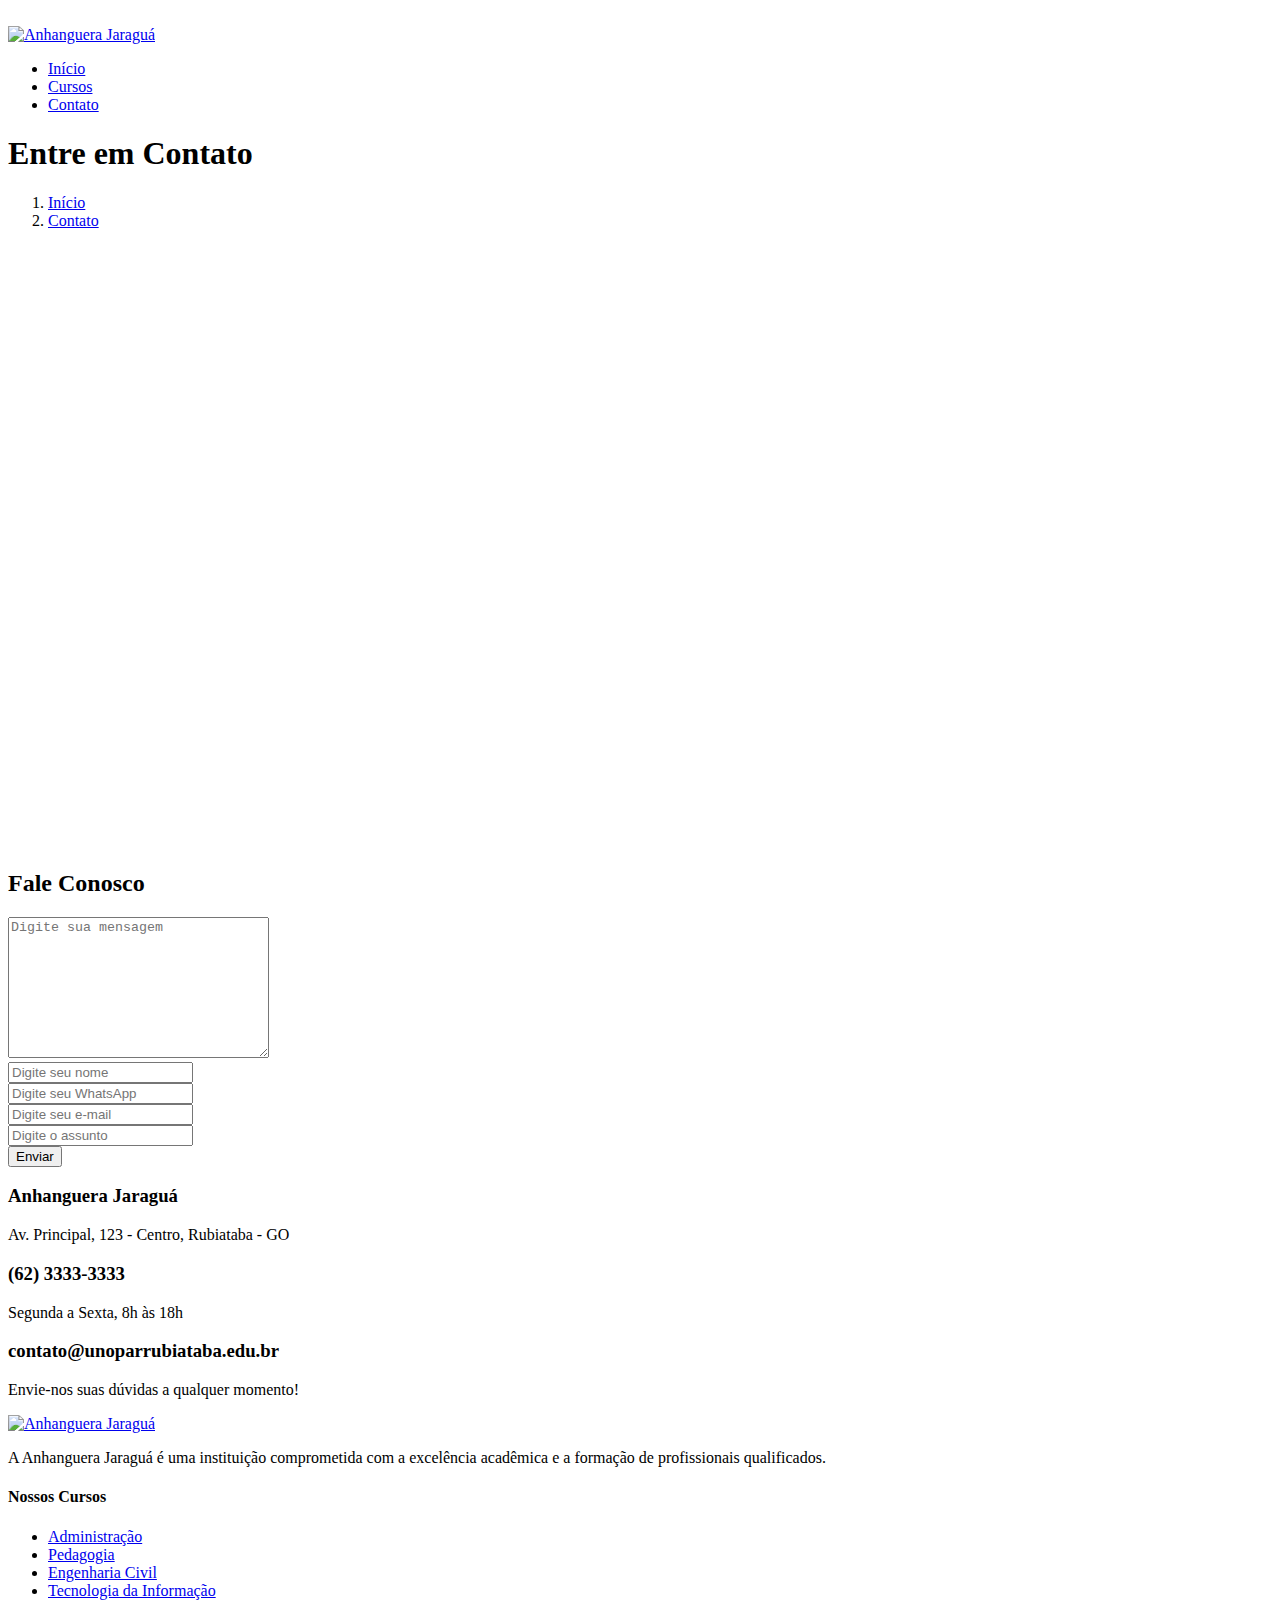
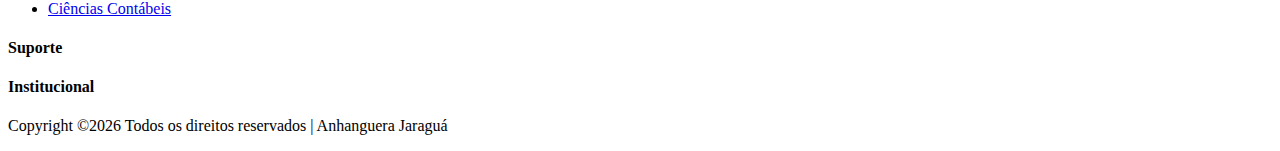
==== contact.html @ f87682d5 "Add files via upload" ====
<!doctype html>
<html class="no-js" lang="pt-BR">
<head>
    <meta charset="utf-8">
    <meta http-equiv="x-ua-compatible" content="ie=edge">
    <title>Contato | Anhanguera Jaraguá</title>
    <meta name="description" content="Entre em contato com a Anhanguera Jaraguá para mais informações sobre nossos cursos, matrículas e suporte.">
    <meta name="viewport" content="width=device-width, initial-scale=1">
    <link rel="shortcut icon" type="image/x-icon" href="assets/img/favicon.ico">

    <!-- CSS aqui -->
    <link rel="stylesheet" href="assets/css/bootstrap.min.css">
    <link rel="stylesheet" href="assets/css/owl.carousel.min.css">
    <link rel="stylesheet" href="assets/css/slicknav.css">
    <link rel="stylesheet" href="assets/css/animate.min.css">
    <link rel="stylesheet" href="assets/css/hamburgers.min.css">
    <link rel="stylesheet" href="assets/css/magnific-popup.css">
    <link rel="stylesheet" href="assets/css/fontawesome-all.min.css">
    <link rel="stylesheet" href="assets/css/themify-icons.css">
    <link rel="stylesheet" href="assets/css/slick.css">
    <link rel="stylesheet" href="assets/css/nice-select.css">
    <link rel="stylesheet" href="assets/css/style.css">
</head>
<body>
    <!--? Preloader Início -->
    <div id="preloader-active">
        <div class="preloader d-flex align-items-center justify-content-center">
            <div class="preloader-inner position-relative">
                <div class="preloader-circle"></div>
                <div class="preloader-img pere-text">
                    <img src="assets/img/logo/loder.png" alt="">
                </div>
            </div>
        </div>
    </div>
    <!-- Preloader Fim -->
    <!-- Cabeçalho Início -->
    <div class="header-area header-transparent">
        <div class="main-header">
            <div class="header-bottom header-sticky">
                <div class="container-fluid">
                    <div class="row align-items-center">
                        <!-- Logo -->
                        <div class="col-xl-2 col-lg-2">
                            <div class="logo">
                                <a href="index.html"><img src="assets/img/logo/logo.png" alt="Anhanguera Jaraguá"></a>
                            </div>
                        </div>
                        <div class="col-xl-10 col-lg-10">
                            <div class="menu-wrapper d-flex align-items-center justify-content-end">
                                <!-- Menu Principal -->
                                <div class="main-menu d-none d-lg-block">
                                    <nav>
                                        <ul id="navigation">
                                            <li><a href="index.html">Início</a></li>
                                            <li><a href="courses.html">Cursos</a></li>
                                            <!-- <li><a href="about.html">Sobre Nós</a></li> -->
                                            <!-- <li><a href="#">Blog</a>
                                                <ul class="submenu">
                                                    <li><a href="blog.html">Blog</a></li>
                                                    <li><a href="blog_details.html">Notícias</a></li>
                                                    <li><a href="elements.html">Eventos</a></li>
                                                </ul>
                                            </li> -->
                                            <li class="active"><a href="contact.html">Contato</a></li>
                                            <!-- Botão -->
                                            <!-- <li class="button-header margin-left"><a href="#" class="btn">Inscreva-se</a></li> -->
                                            <!-- <li class="button-header"><a href="login.html" class="btn btn3">Área do Aluno</a></li> -->
                                        </ul>
                                    </nav>
                                </div>
                            </div>
                        </div>
                        <!-- Menu Mobile -->
                        <div class="col-12">
                            <div class="mobile_menu d-block d-lg-none"></div>
                        </div>
                    </div>
                </div>
            </div>
        </div>
    </div>
    <!-- Cabeçalho Fim -->
    <main>
        <!--? Área do Slider Início -->
        <section class="slider-area slider-area2">
            <div class="slider-active">
                <!-- Slider Único -->
                <div class="single-slider slider-height2">
                    <div class="container">
                        <div class="row">
                            <div class="col-xl-8 col-lg-11 col-md-12">
                                <div class="hero__caption hero__caption2">
                                    <h1 data-animation="bounceIn" data-delay="0.2s">Entre em Contato</h1>
                                    <!-- Navegação Breadcrumb -->
                                    <nav aria-label="breadcrumb">
                                        <ol class="breadcrumb">
                                            <li class="breadcrumb-item"><a href="index.html">Início</a></li>
                                            <li class="breadcrumb-item"><a href="contact.html">Contato</a></li>
                                        </ol>
                                    </nav>
                                    <!-- Navegação Breadcrumb Fim -->
                                </div>
                            </div>
                        </div>
                    </div>
                </div>
            </div>
        </section>
        <!--? Área de Contato Início -->
        <section class="contact-section">
            <div class="container">
                <!-- Mapa -->
                <div class="d-none d-sm-block mb-5 pb-4">
                    <div class="container-google-maps">
                        
                            <div style="width: 100%">
                                <iframe width="100%" height="600" frameborder="0" scrolling="no" marginheight="0" marginwidth="0" src="https://maps.google.com/maps?width=100%25&amp;height=600&amp;hl=en&amp;q=Anhanguera%20Jaragu%C3%A1+(Anhanguera%20Jaragua)&amp;t=&amp;z=14&amp;ie=UTF8&amp;iwloc=B&amp;output=embed"><a href="https://www.gps.ie/collections/drones/">gps drone</a></iframe>
                            </div>
                
                    </div>
                </div>
                <!-- Formulário de Contato -->
                <div class="row">
                    <div class="col-12">
                        <h2 class="contact-title">Fale Conosco</h2>
                    </div>
                    <div class="col-lg-8">
                        <form class="form-contact contact_form"  method="post" id="contactForm"  name="contact" netlify>
                            <div class="row">
                                <div class="col-12">
                                    <div class="form-group">
                                        <textarea class="form-control w-100" name="Mensagem" id="message" cols="30" rows="9"  placeholder="Digite sua mensagem"></textarea>
                                    </div>
                                </div>
                                <div class="col-sm-6">
                                    <div class="form-group">
                                        <input class="form-control valid" name="nome" id="name" type="text"   placeholder="Digite seu nome">
                                    </div>
                                </div>
                                <div class="col-sm-6">
                                    <div class="form-group">
                                        <input class="form-control valid" name="telefone" id="telefone" type="text"  placeholder="Digite seu WhatsApp">
                                    </div>
                                </div>
                                <div class="col-sm-6">
                                    <div class="form-group">
                                        <input class="form-control valid" name="email" id="email" type="email" placeholder="Digite seu e-mail">
                                    </div>
                                </div>
                                <div class="col-12">
                                    <div class="form-group">
                                        <input class="form-control" name="assunto" id="subject" type="text"  placeholder="Digite o assunto">
                                    </div>
                                </div>
                            </div>
                            <div class="form-group mt-3">
                                <button type="submit" class="button button-contactForm boxed-btn">Enviar</button>
                            </div>
                        </form>
                    </div>
                    <!-- Informações de Contato -->
                    <div class="col-lg-3 offset-lg-1">
                        <div class="media contact-info">
                            <span class="contact-info__icon"><i class="ti-home"></i></span>
                            <div class="media-body">
                                <h3>Anhanguera Jaraguá</h3>
                                <p>Av. Principal, 123 - Centro, Rubiataba - GO</p>
                            </div>
                        </div>
                        <div class="media contact-info">
                            <span class="contact-info__icon"><i class="ti-tablet"></i></span>
                            <div class="media-body">
                                <h3>(62) 3333-3333</h3>
                                <p>Segunda a Sexta, 8h às 18h</p>
                            </div>
                        </div>
                        <div class="media contact-info">
                            <span class="contact-info__icon"><i class="ti-email"></i></span>
                            <div class="media-body">
                                <h3>contato@unoparrubiataba.edu.br</h3>
                                <p>Envie-nos suas dúvidas a qualquer momento!</p>
                            </div>
                        </div>
                    </div>
                </div>
            </div>
        </section>
        <!-- Área de Contato Fim -->
    </main>
    <!-- Rodapé Início -->
    <footer>
        <div class="footer-wrappper footer-bg">
            <!-- Rodapé -->
            <div class="footer-area footer-padding">
                <div class="container">
                    <div class="row justify-content-between">
                        <div class="col-xl-4 col-lg-5 col-md-4 col-sm-6">
                            <div class="single-footer-caption mb-50">
                                <div class="single-footer-caption mb-30">
                                    <!-- Logo -->
                                    <div class="footer-logo mb-25">
                                        <a href="index.html"><img src="assets/img/logo/logo2_footer.png" alt="Anhanguera Jaraguá"></a>
                                    </div>
                                    <div class="footer-tittle">
                                        <div class="footer-pera">
                                            <p>A Anhanguera Jaraguá é uma instituição comprometida com a excelência acadêmica e a formação de profissionais qualificados.</p>
                                        </div>
                                    </div>
                                    <!-- Social -->
                                    <div class="footer-social">
                                        <!-- <a href="#"><i class="fab fa-twitter"></i></a> -->
                                        <a href="https://www.facebook.com/unoparrubiataba"><i class="fab fa-facebook-f"></i></a>
                                        <a href="https://www.instagram.com/unopar_rubiataba/"><i class="fab fa-instagram"></i></a>
                                    </div>
                                </div>
                            </div>
                        </div>
                        <div class="col-xl-2 col-lg-3 col-md-4 col-sm-5">
                            <div class="single-footer-caption mb-50">
                                <div class="footer-tittle">
                                    <h4>Nossos Cursos</h4>
                                    <ul>
                                        <li><a href="courses.html">Administração</a></li>
                                        <li><a href="courses.html">Pedagogia</a></li>
                                        <li><a href="courses.html">Engenharia Civil</a></li>
                                        <li><a href="courses.html">Tecnologia da Informação</a></li>
                                        <li><a href="courses.html">Ciências Contábeis</a></li>
                                    </ul>
                                </div>
                            </div>
                        </div>
                        <div class="col-xl-2 col-lg-4 col-md-4 col-sm-6">
                            <div class="single-footer-caption mb-50">
                                <div class="footer-tittle">
                                    <h4>Suporte</h4>
                                    <ul>
                                        <!-- <li><a href="#">FAQ</a></li>
                                        <li><a href="#">Contato</a></li>
                                        <li><a href="#">Área do Aluno</a></li>
                                        <li><a href="#">Biblioteca Virtual</a></li>
                                        <li><a href="#">Trabalhe Conosco</a></li> -->
                                    </ul>
                                </div>
                            </div>
                        </div>
                        <div class="col-xl-2 col-lg-3 col-md-4 col-sm-6">
                            <div class="single-footer-caption mb-50">
                                <div class="footer-tittle">
                                    <h4>Institucional</h4>
                                    <ul>
                                        <!-- <li><a href="#">Sobre Nós</a></li>
                                        <li><a href="#">Missão e Valores</a></li>
                                        <li><a href="#">Política de Privacidade</a></li>
                                        <li><a href="#">Termos de Uso</a></li>
                                        <li><a href="#">Trabalhe Conosco</a></li> -->
                                    </ul>
                                </div>
                            </div>
                        </div>
                    </div>
                </div>
            </div>
            <!-- Área inferior do rodapé -->
            <div class="footer-bottom-area">
                <div class="container">
                    <div class="footer-border">
                        <div class="row d-flex align-items-center">
                            <div class="col-xl-12">
                                <div class="footer-copy-right text-center">
                                    <p><!-- Link back to Colorlib can't be removed. Template is licensed under CC BY 3.0. -->
                                        Copyright &copy;<script>document.write(new Date().getFullYear());</script> Todos os direitos reservados | Anhanguera Jaraguá
                                        <!-- Link back to Colorlib can't be removed. Template is licensed under CC BY 3.0. --></p>
                                </div>
                            </div>
                        </div>
                    </div>
                </div>
            </div>
            <!-- Rodapé Fim -->
        </div>
    </footer>
    <!-- Scroll Up -->
    <div id="back-top">
        <a title="Ir para o Topo" href="#"> <i class="fas fa-level-up-alt"></i></a>
    </div>

    <!-- JS aqui -->
    <script src="./assets/js/vendor/modernizr-3.5.0.min.js"></script>
    <!-- Jquery, Popper, Bootstrap -->
    <script src="./assets/js/vendor/jquery-1.12.4.min.js"></script>
    <script src="./assets/js/popper.min.js"></script>
    <script src="./assets/js/bootstrap.min.js"></script>
    <!-- Jquery Mobile Menu -->
    <script src="./assets/js/jquery.slicknav.min.js"></script>

    <!-- Jquery Slick, Owl-Carousel Plugins -->
    <script src="./assets/js/owl.carousel.min.js"></script>
    <script src="./assets/js/slick.min.js"></script>
    <!-- One Page, Animated-HeadLin -->
    <script src="./assets/js/wow.min.js"></script>
    <script src="./assets/js/animated.headline.js"></script>
    <script src="./assets/js/jquery.magnific-popup.js"></script>

    <!-- Date Picker -->
    <script src="./assets/js/gijgo.min.js"></script>
    <!-- Nice-select, sticky -->
    <script src="./assets/js/jquery.nice-select.min.js"></script>
    <script src="./assets/js/jquery.sticky.js"></script>

    <!-- counter, waypoint, Hover Direction -->
    <script src="./assets/js/jquery.counterup.min.js"></script>
    <script src="./assets/js/waypoints.min.js"></script>
    <script src="./assets/js/jquery.countdown.min.js"></script>
    <script src="./assets/js/hover-direction-snake.min.js"></script>

    <!-- contato js -->
    <script src="./assets/js/contact.js"></script>
    <script src="./assets/js/jquery.form.js"></script>
    <script src="./assets/js/jquery.validate.min.js"></script>
    <script src="./assets/js/mail-script.js"></script>
    <script src="./assets/js/jquery.ajaxchimp.min.js"></script>

    <!-- Jquery Plugins, main Jquery -->
    <script src="./assets/js/plugins.js"></script>
    <script src="./assets/js/main.js"></script>
</body>
</html>
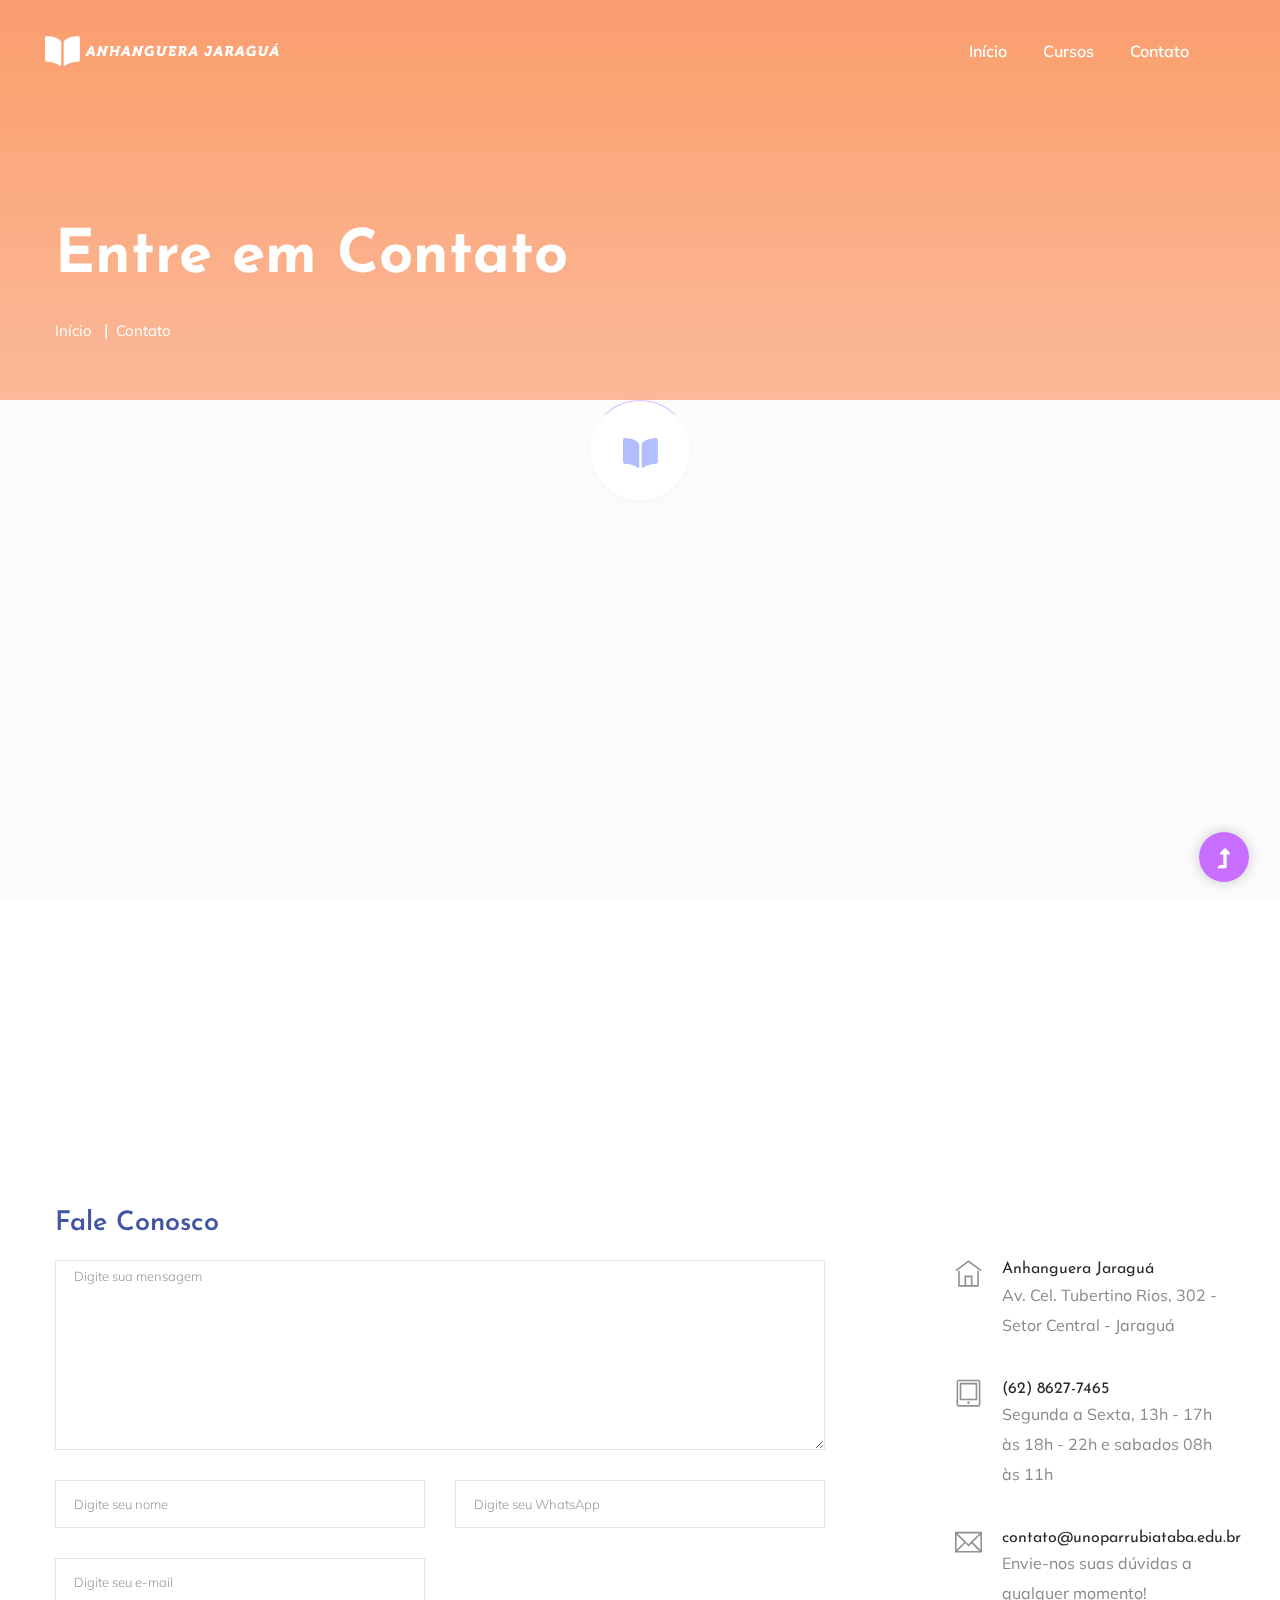
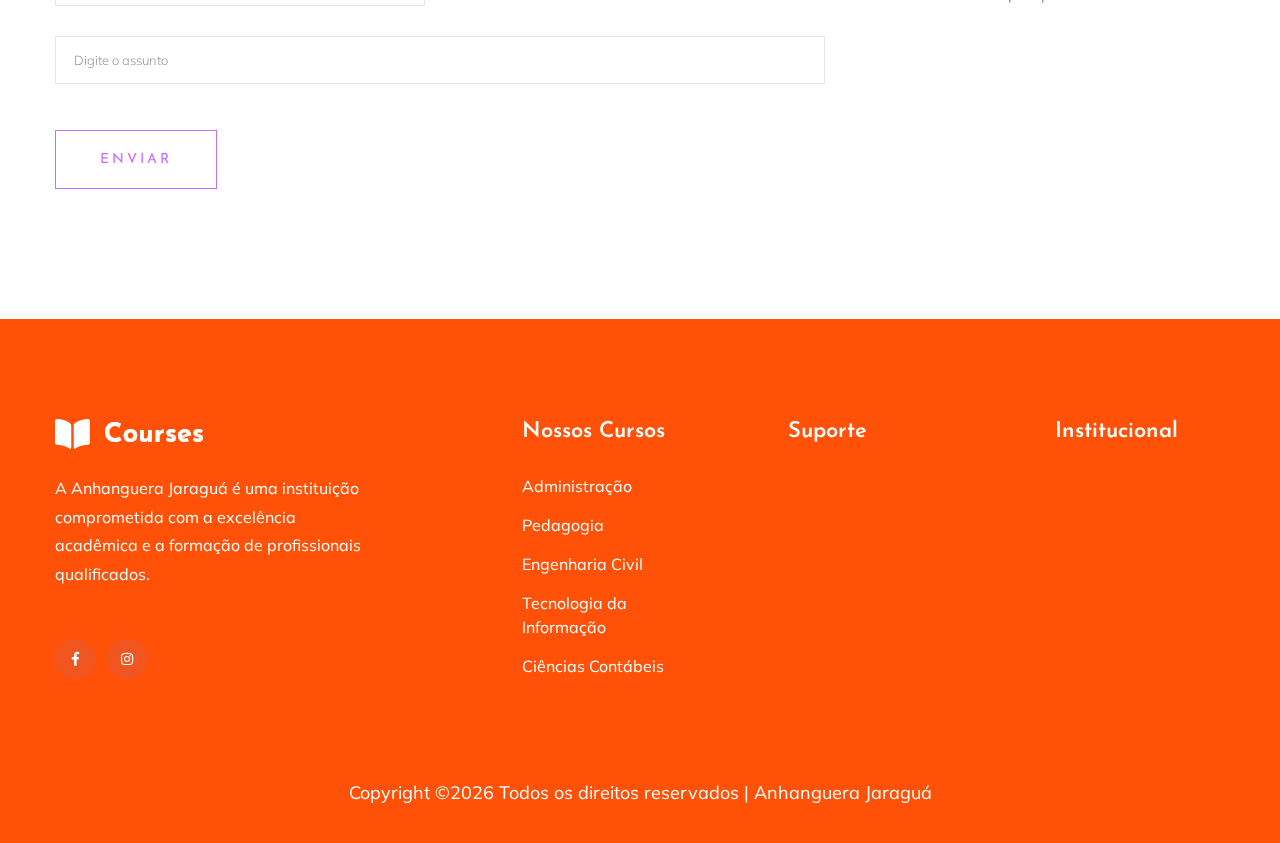
==== commit e262dfdf: "Update contact.html" ====
--- a/contact.html
+++ b/contact.html
@@ -165,14 +165,14 @@
                             <span class="contact-info__icon"><i class="ti-home"></i></span>
                             <div class="media-body">
                                 <h3>Anhanguera Jaraguá</h3>
-                                <p>Av. Principal, 123 - Centro, Rubiataba - GO</p>
+                                <p>Av. Cel. Tubertino Rios, 302 - Setor Central - Jaraguá</p>
                             </div>
                         </div>
                         <div class="media contact-info">
                             <span class="contact-info__icon"><i class="ti-tablet"></i></span>
                             <div class="media-body">
-                                <h3>(62) 3333-3333</h3>
-                                <p>Segunda a Sexta, 8h às 18h</p>
+                                <h3>(62) 8627-7465</h3>
+                                <p>Segunda a Sexta, 13h - 17h às 18h - 22h e sabados 08h às 11h</p>
                             </div>
                         </div>
                         <div class="media contact-info">
@@ -325,4 +325,4 @@
     <script src="./assets/js/plugins.js"></script>
     <script src="./assets/js/main.js"></script>
 </body>
-</html>+</html>
--- a/assets/css/hamburgers.min.css
+++ b/assets/css/hamburgers.min.css
@@ -0,0 +1 @@
+.hamburger{font:inherit;display:inline-block;overflow:visible;margin:0;padding:15px;cursor:pointer;transition-timing-function:linear;transition-duration:.15s;transition-property:opacity,filter;text-transform:none;color:inherit;border:0;background-color:transparent}.hamburger:hover{opacity:.7}.hamburger-box{position:relative;display:inline-block;width:40px;height:24px}.hamburger-inner{top:50%;display:block;margin-top:-2px}.hamburger-inner,.hamburger-inner:after,.hamburger-inner:before{position:absolute;width:40px;height:4px;transition-timing-function:ease;transition-duration:.15s;transition-property:transform;border-radius:4px;background-color:#000}.hamburger-inner:after,.hamburger-inner:before{display:block;content:''}.hamburger-inner:before{top:-10px}.hamburger-inner:after{bottom:-10px}.hamburger--3dx .hamburger-box{perspective:80px}.hamburger--3dx .hamburger-inner{transition:transform .2s cubic-bezier(.645,.045,.355,1),background-color 0s cubic-bezier(.645,.045,.355,1) .1s}.hamburger--3dx .hamburger-inner:after,.hamburger--3dx .hamburger-inner:before{transition:transform 0s cubic-bezier(.645,.045,.355,1) .1s}.hamburger--3dx.is-active .hamburger-inner{transform:rotateY(180deg);background-color:transparent}.hamburger--3dx.is-active .hamburger-inner:before{transform:translate3d(0,10px,0) rotate(45deg)}.hamburger--3dx.is-active .hamburger-inner:after{transform:translate3d(0,-10px,0) rotate(-45deg)}.hamburger--3dx-r .hamburger-box{perspective:80px}.hamburger--3dx-r .hamburger-inner{transition:transform .2s cubic-bezier(.645,.045,.355,1),background-color 0s cubic-bezier(.645,.045,.355,1) .1s}.hamburger--3dx-r .hamburger-inner:after,.hamburger--3dx-r .hamburger-inner:before{transition:transform 0s cubic-bezier(.645,.045,.355,1) .1s}.hamburger--3dx-r.is-active .hamburger-inner{transform:rotateY(-180deg);background-color:transparent}.hamburger--3dx-r.is-active .hamburger-inner:before{transform:translate3d(0,10px,0) rotate(45deg)}.hamburger--3dx-r.is-active .hamburger-inner:after{transform:translate3d(0,-10px,0) rotate(-45deg)}.hamburger--3dy .hamburger-box{perspective:80px}.hamburger--3dy .hamburger-inner{transition:transform .2s cubic-bezier(.645,.045,.355,1),background-color 0s cubic-bezier(.645,.045,.355,1) .1s}.hamburger--3dy .hamburger-inner:after,.hamburger--3dy .hamburger-inner:before{transition:transform 0s cubic-bezier(.645,.045,.355,1) .1s}.hamburger--3dy.is-active .hamburger-inner{transform:rotateX(-180deg);background-color:transparent}.hamburger--3dy.is-active .hamburger-inner:before{transform:translate3d(0,10px,0) rotate(45deg)}.hamburger--3dy.is-active .hamburger-inner:after{transform:translate3d(0,-10px,0) rotate(-45deg)}.hamburger--3dy-r .hamburger-box{perspective:80px}.hamburger--3dy-r .hamburger-inner{transition:transform .2s cubic-bezier(.645,.045,.355,1),background-color 0s cubic-bezier(.645,.045,.355,1) .1s}.hamburger--3dy-r .hamburger-inner:after,.hamburger--3dy-r .hamburger-inner:before{transition:transform 0s cubic-bezier(.645,.045,.355,1) .1s}.hamburger--3dy-r.is-active .hamburger-inner{transform:rotateX(180deg);background-color:transparent}.hamburger--3dy-r.is-active .hamburger-inner:before{transform:translate3d(0,10px,0) rotate(45deg)}.hamburger--3dy-r.is-active .hamburger-inner:after{transform:translate3d(0,-10px,0) rotate(-45deg)}.hamburger--arrow.is-active .hamburger-inner:before{transform:translate3d(-8px,0,0) rotate(-45deg) scaleX(.7)}.hamburger--arrow.is-active .hamburger-inner:after{transform:translate3d(-8px,0,0) rotate(45deg) scaleX(.7)}.hamburger--arrow-r.is-active .hamburger-inner:before{transform:translate3d(8px,0,0) rotate(45deg) scaleX(.7)}.hamburger--arrow-r.is-active .hamburger-inner:after{transform:translate3d(8px,0,0) rotate(-45deg) scaleX(.7)}.hamburger--arrowalt .hamburger-inner:before{transition:top .1s ease .15s,transform .15s cubic-bezier(.165,.84,.44,1)}.hamburger--arrowalt .hamburger-inner:after{transition:bottom .1s ease .15s,transform .15s cubic-bezier(.165,.84,.44,1)}.hamburger--arrowalt.is-active .hamburger-inner:before{top:0;transition:top .1s ease,transform .15s cubic-bezier(.895,.03,.685,.22) .1s;transform:translate3d(-8px,-10px,0) rotate(-45deg) scaleX(.7)}.hamburger--arrowalt.is-active .hamburger-inner:after{bottom:0;transition:bottom .1s ease,transform .15s cubic-bezier(.895,.03,.685,.22) .1s;transform:translate3d(-8px,10px,0) rotate(45deg) scaleX(.7)}.hamburger--arrowalt-r .hamburger-inner:before{transition:top .1s ease .15s,transform .15s cubic-bezier(.165,.84,.44,1)}.hamburger--arrowalt-r .hamburger-inner:after{transition:bottom .1s ease .15s,transform .15s cubic-bezier(.165,.84,.44,1)}.hamburger--arrowalt-r.is-active .hamburger-inner:before{top:0;transition:top .1s ease,transform .15s cubic-bezier(.895,.03,.685,.22) .1s;transform:translate3d(8px,-10px,0) rotate(45deg) scaleX(.7)}.hamburger--arrowalt-r.is-active .hamburger-inner:after{bottom:0;transition:bottom .1s ease,transform .15s cubic-bezier(.895,.03,.685,.22) .1s;transform:translate3d(8px,10px,0) rotate(-45deg) scaleX(.7)}.hamburger--boring .hamburger-inner,.hamburger--boring .hamburger-inner:after,.hamburger--boring .hamburger-inner:before{transition-property:none}.hamburger--boring.is-active .hamburger-inner{transform:rotate(45deg)}.hamburger--boring.is-active .hamburger-inner:before{top:0;opacity:0}.hamburger--boring.is-active .hamburger-inner:after{bottom:0;transform:rotate(-90deg)}.hamburger--collapse .hamburger-inner{top:auto;bottom:0;transition-delay:.15s;transition-timing-function:cubic-bezier(.55,.055,.675,.19);transition-duration:.15s}.hamburger--collapse .hamburger-inner:after{top:-20px;transition:top .3s cubic-bezier(.33333,.66667,.66667,1) .3s,opacity .1s linear}.hamburger--collapse .hamburger-inner:before{transition:top .12s cubic-bezier(.33333,.66667,.66667,1) .3s,transform .15s cubic-bezier(.55,.055,.675,.19)}.hamburger--collapse.is-active .hamburger-inner{transition-delay:.32s;transition-timing-function:cubic-bezier(.215,.61,.355,1);transform:translate3d(0,-10px,0) rotate(-45deg)}.hamburger--collapse.is-active .hamburger-inner:after{top:0;transition:top .3s cubic-bezier(.33333,0,.66667,.33333),opacity .1s linear .27s;opacity:0}.hamburger--collapse.is-active .hamburger-inner:before{top:0;transition:top .12s cubic-bezier(.33333,0,.66667,.33333) .18s,transform .15s cubic-bezier(.215,.61,.355,1) .42s;transform:rotate(-90deg)}.hamburger--collapse-r .hamburger-inner{top:auto;bottom:0;transition-delay:.15s;transition-timing-function:cubic-bezier(.55,.055,.675,.19);transition-duration:.15s}.hamburger--collapse-r .hamburger-inner:after{top:-20px;transition:top .3s cubic-bezier(.33333,.66667,.66667,1) .3s,opacity .1s linear}.hamburger--collapse-r .hamburger-inner:before{transition:top .12s cubic-bezier(.33333,.66667,.66667,1) .3s,transform .15s cubic-bezier(.55,.055,.675,.19)}.hamburger--collapse-r.is-active .hamburger-inner{transition-delay:.32s;transition-timing-function:cubic-bezier(.215,.61,.355,1);transform:translate3d(0,-10px,0) rotate(45deg)}.hamburger--collapse-r.is-active .hamburger-inner:after{top:0;transition:top .3s cubic-bezier(.33333,0,.66667,.33333),opacity .1s linear .27s;opacity:0}.hamburger--collapse-r.is-active .hamburger-inner:before{top:0;transition:top .12s cubic-bezier(.33333,0,.66667,.33333) .18s,transform .15s cubic-bezier(.215,.61,.355,1) .42s;transform:rotate(90deg)}.hamburger--elastic .hamburger-inner{top:2px;transition-timing-function:cubic-bezier(.68,-.55,.265,1.55);transition-duration:.4s}.hamburger--elastic .hamburger-inner:before{top:10px;transition:opacity .15s ease .4s}.hamburger--elastic .hamburger-inner:after{top:20px;transition:transform .4s cubic-bezier(.68,-.55,.265,1.55)}.hamburger--elastic.is-active .hamburger-inner{transition-delay:.1s;transform:translate3d(0,10px,0) rotate(135deg)}.hamburger--elastic.is-active .hamburger-inner:before{transition-delay:0s;opacity:0}.hamburger--elastic.is-active .hamburger-inner:after{transition-delay:.1s;transform:translate3d(0,-20px,0) rotate(-270deg)}.hamburger--elastic-r .hamburger-inner{top:2px;transition-timing-function:cubic-bezier(.68,-.55,.265,1.55);transition-duration:.4s}.hamburger--elastic-r .hamburger-inner:before{top:10px;transition:opacity .15s ease .4s}.hamburger--elastic-r .hamburger-inner:after{top:20px;transition:transform .4s cubic-bezier(.68,-.55,.265,1.55)}.hamburger--elastic-r.is-active .hamburger-inner{transition-delay:.1s;transform:translate3d(0,10px,0) rotate(-135deg)}.hamburger--elastic-r.is-active .hamburger-inner:before{transition-delay:0s;opacity:0}.hamburger--elastic-r.is-active .hamburger-inner:after{transition-delay:.1s;transform:translate3d(0,-20px,0) rotate(270deg)}.hamburger--emphatic{overflow:hidden}.hamburger--emphatic .hamburger-inner{transition:background-color .2s ease-in .25s}.hamburger--emphatic .hamburger-inner:before{left:0;transition:transform .2s cubic-bezier(.6,.04,.98,.335),top .05s linear .2s,left .2s ease-in .25s}.hamburger--emphatic .hamburger-inner:after{top:10px;right:0;transition:transform .2s cubic-bezier(.6,.04,.98,.335),top .05s linear .2s,right .2s ease-in .25s}.hamburger--emphatic.is-active .hamburger-inner{transition-delay:0s;transition-timing-function:ease-out;background-color:transparent}.hamburger--emphatic.is-active .hamburger-inner:before{top:-80px;left:-80px;transition:left .2s ease-out,top .05s linear .2s,transform .2s cubic-bezier(.075,.82,.165,1) .25s;transform:translate3d(80px,80px,0) rotate(45deg)}.hamburger--emphatic.is-active .hamburger-inner:after{top:-80px;right:-80px;transition:right .2s ease-out,top .05s linear .2s,transform .2s cubic-bezier(.075,.82,.165,1) .25s;transform:translate3d(-80px,80px,0) rotate(-45deg)}.hamburger--emphatic-r{overflow:hidden}.hamburger--emphatic-r .hamburger-inner{transition:background-color .2s ease-in .25s}.hamburger--emphatic-r .hamburger-inner:before{left:0;transition:transform .2s cubic-bezier(.6,.04,.98,.335),top .05s linear .2s,left .2s ease-in .25s}.hamburger--emphatic-r .hamburger-inner:after{top:10px;right:0;transition:transform .2s cubic-bezier(.6,.04,.98,.335),top .05s linear .2s,right .2s ease-in .25s}.hamburger--emphatic-r.is-active .hamburger-inner{transition-delay:0s;transition-timing-function:ease-out;background-color:transparent}.hamburger--emphatic-r.is-active .hamburger-inner:before{top:80px;left:-80px;transition:left .2s ease-out,top .05s linear .2s,transform .2s cubic-bezier(.075,.82,.165,1) .25s;transform:translate3d(80px,-80px,0) rotate(-45deg)}.hamburger--emphatic-r.is-active .hamburger-inner:after{top:80px;right:-80px;transition:right .2s ease-out,top .05s linear .2s,transform .2s cubic-bezier(.075,.82,.165,1) .25s;transform:translate3d(-80px,-80px,0) rotate(45deg)}.hamburger--slider .hamburger-inner{top:2px}.hamburger--slider .hamburger-inner:before{top:10px;transition-timing-function:ease;transition-duration:.2s;transition-property:transform,opacity}.hamburger--slider .hamburger-inner:after{top:20px}.hamburger--slider.is-active .hamburger-inner{transform:translate3d(0,10px,0) rotate(45deg)}.hamburger--slider.is-active .hamburger-inner:before{transform:rotate(-45deg) translate3d(-5.71429px,-6px,0);opacity:0}.hamburger--slider.is-active .hamburger-inner:after{transform:translate3d(0,-20px,0) rotate(-90deg)}.hamburger--slider-r .hamburger-inner{top:2px}.hamburger--slider-r .hamburger-inner:before{top:10px;transition-timing-function:ease;transition-duration:.2s;transition-property:transform,opacity}.hamburger--slider-r .hamburger-inner:after{top:20px}.hamburger--slider-r.is-active .hamburger-inner{transform:translate3d(0,10px,0) rotate(-45deg)}.hamburger--slider-r.is-active .hamburger-inner:before{transform:rotate(45deg) translate3d(5.71429px,-6px,0);opacity:0}.hamburger--slider-r.is-active .hamburger-inner:after{transform:translate3d(0,-20px,0) rotate(90deg)}.hamburger--spring .hamburger-inner{top:2px;transition:background-color 0s linear .15s}.hamburger--spring .hamburger-inner:before{top:10px;transition:top .12s cubic-bezier(.33333,.66667,.66667,1) .3s,transform .15s cubic-bezier(.55,.055,.675,.19)}.hamburger--spring .hamburger-inner:after{top:20px;transition:top .3s cubic-bezier(.33333,.66667,.66667,1) .3s,transform .15s cubic-bezier(.55,.055,.675,.19)}.hamburger--spring.is-active .hamburger-inner{transition-delay:.32s;background-color:transparent}.hamburger--spring.is-active .hamburger-inner:before{top:0;transition:top .12s cubic-bezier(.33333,0,.66667,.33333) .18s,transform .15s cubic-bezier(.215,.61,.355,1) .32s;transform:translate3d(0,10px,0) rotate(45deg)}.hamburger--spring.is-active .hamburger-inner:after{top:0;transition:top .3s cubic-bezier(.33333,0,.66667,.33333),transform .15s cubic-bezier(.215,.61,.355,1) .32s;transform:translate3d(0,10px,0) rotate(-45deg)}.hamburger--spring-r .hamburger-inner{top:auto;bottom:0;transition-delay:0s;transition-timing-function:cubic-bezier(.55,.055,.675,.19);transition-duration:.15s}.hamburger--spring-r .hamburger-inner:after{top:-20px;transition:top .3s cubic-bezier(.33333,.66667,.66667,1) .3s,opacity 0s linear}.hamburger--spring-r .hamburger-inner:before{transition:top .12s cubic-bezier(.33333,.66667,.66667,1) .3s,transform .15s cubic-bezier(.55,.055,.675,.19)}.hamburger--spring-r.is-active .hamburger-inner{transition-delay:.32s;transition-timing-function:cubic-bezier(.215,.61,.355,1);transform:translate3d(0,-10px,0) rotate(-45deg)}.hamburger--spring-r.is-active .hamburger-inner:after{top:0;transition:top .3s cubic-bezier(.33333,0,.66667,.33333),opacity 0s linear .32s;opacity:0}.hamburger--spring-r.is-active .hamburger-inner:before{top:0;transition:top .12s cubic-bezier(.33333,0,.66667,.33333) .18s,transform .15s cubic-bezier(.215,.61,.355,1) .32s;transform:rotate(90deg)}.hamburger--stand .hamburger-inner{transition:transform .1s cubic-bezier(.55,.055,.675,.19) .22s,background-color 0s linear .1s}.hamburger--stand .hamburger-inner:before{transition:top .1s ease-in .1s,transform .1s cubic-bezier(.55,.055,.675,.19) 0s}.hamburger--stand .hamburger-inner:after{transition:bottom .1s ease-in .1s,transform .1s cubic-bezier(.55,.055,.675,.19) 0s}.hamburger--stand.is-active .hamburger-inner{transition:transform .1s cubic-bezier(.215,.61,.355,1) 0s,background-color 0s linear .22s;transform:rotate(90deg);background-color:transparent}.hamburger--stand.is-active .hamburger-inner:before{top:0;transition:top .1s ease-out .12s,transform .1s cubic-bezier(.215,.61,.355,1) .22s;transform:rotate(-45deg)}.hamburger--stand.is-active .hamburger-inner:after{bottom:0;transition:bottom .1s ease-out .12s,transform .1s cubic-bezier(.215,.61,.355,1) .22s;transform:rotate(45deg)}.hamburger--stand-r .hamburger-inner{transition:transform .1s cubic-bezier(.55,.055,.675,.19) .22s,background-color 0s linear .1s}.hamburger--stand-r .hamburger-inner:before{transition:top .1s ease-in .1s,transform .1s cubic-bezier(.55,.055,.675,.19) 0s}.hamburger--stand-r .hamburger-inner:after{transition:bottom .1s ease-in .1s,transform .1s cubic-bezier(.55,.055,.675,.19) 0s}.hamburger--stand-r.is-active .hamburger-inner{transition:transform .1s cubic-bezier(.215,.61,.355,1) 0s,background-color 0s linear .22s;transform:rotate(-90deg);background-color:transparent}.hamburger--stand-r.is-active .hamburger-inner:before{top:0;transition:top .1s ease-out .12s,transform .1s cubic-bezier(.215,.61,.355,1) .22s;transform:rotate(-45deg)}.hamburger--stand-r.is-active .hamburger-inner:after{bottom:0;transition:bottom .1s ease-out .12s,transform .1s cubic-bezier(.215,.61,.355,1) .22s;transform:rotate(45deg)}.hamburger--spin .hamburger-inner{transition-timing-function:cubic-bezier(.55,.055,.675,.19);transition-duration:.3s}.hamburger--spin .hamburger-inner:before{transition:top .1s ease-in .34s,opacity .1s ease-in}.hamburger--spin .hamburger-inner:after{transition:bottom .1s ease-in .34s,transform .3s cubic-bezier(.55,.055,.675,.19)}.hamburger--spin.is-active .hamburger-inner{transition-delay:.14s;transition-timing-function:cubic-bezier(.215,.61,.355,1);transform:rotate(225deg)}.hamburger--spin.is-active .hamburger-inner:before{top:0;transition:top .1s ease-out,opacity .1s ease-out .14s;opacity:0}.hamburger--spin.is-active .hamburger-inner:after{bottom:0;transition:bottom .1s ease-out,transform .3s cubic-bezier(.215,.61,.355,1) .14s;transform:rotate(-90deg)}.hamburger--spin-r .hamburger-inner{transition-timing-function:cubic-bezier(.55,.055,.675,.19);transition-duration:.3s}.hamburger--spin-r .hamburger-inner:before{transition:top .1s ease-in .34s,opacity .1s ease-in}.hamburger--spin-r .hamburger-inner:after{transition:bottom .1s ease-in .34s,transform .3s cubic-bezier(.55,.055,.675,.19)}.hamburger--spin-r.is-active .hamburger-inner{transition-delay:.14s;transition-timing-function:cubic-bezier(.215,.61,.355,1);transform:rotate(-225deg)}.hamburger--spin-r.is-active .hamburger-inner:before{top:0;transition:top .1s ease-out,opacity .1s ease-out .14s;opacity:0}.hamburger--spin-r.is-active .hamburger-inner:after{bottom:0;transition:bottom .1s ease-out,transform .3s cubic-bezier(.215,.61,.355,1) .14s;transform:rotate(90deg)}.hamburger--squeeze .hamburger-inner{transition-timing-function:cubic-bezier(.55,.055,.675,.19);transition-duration:.1s}.hamburger--squeeze .hamburger-inner:before{transition:top .1s ease .14s,opacity .1s ease}.hamburger--squeeze .hamburger-inner:after{transition:bottom .1s ease .14s,transform .1s cubic-bezier(.55,.055,.675,.19)}.hamburger--squeeze.is-active .hamburger-inner{transition-delay:.14s;transition-timing-function:cubic-bezier(.215,.61,.355,1);transform:rotate(45deg)}.hamburger--squeeze.is-active .hamburger-inner:before{top:0;transition:top .1s ease,opacity .1s ease .14s;opacity:0}.hamburger--squeeze.is-active .hamburger-inner:after{bottom:0;transition:bottom .1s ease,transform .1s cubic-bezier(.215,.61,.355,1) .14s;transform:rotate(-90deg)}.hamburger--vortex .hamburger-inner{transition-timing-function:cubic-bezier(.19,1,.22,1);transition-duration:.3s}.hamburger--vortex .hamburger-inner:after,.hamburger--vortex .hamburger-inner:before{transition-delay:.1s;transition-timing-function:linear;transition-duration:0s}.hamburger--vortex .hamburger-inner:before{transition-property:top,opacity}.hamburger--vortex .hamburger-inner:after{transition-property:bottom,transform}.hamburger--vortex.is-active .hamburger-inner{transition-timing-function:cubic-bezier(.19,1,.22,1);transform:rotate(765deg)}.hamburger--vortex.is-active .hamburger-inner:after,.hamburger--vortex.is-active .hamburger-inner:before{transition-delay:0s}.hamburger--vortex.is-active .hamburger-inner:before{top:0;opacity:0}.hamburger--vortex.is-active .hamburger-inner:after{bottom:0;transform:rotate(90deg)}.hamburger--vortex-r .hamburger-inner{transition-timing-function:cubic-bezier(.19,1,.22,1);transition-duration:.3s}.hamburger--vortex-r .hamburger-inner:after,.hamburger--vortex-r .hamburger-inner:before{transition-delay:.1s;transition-timing-function:linear;transition-duration:0s}.hamburger--vortex-r .hamburger-inner:before{transition-property:top,opacity}.hamburger--vortex-r .hamburger-inner:after{transition-property:bottom,transform}.hamburger--vortex-r.is-active .hamburger-inner{transition-timing-function:cubic-bezier(.19,1,.22,1);transform:rotate(-765deg)}.hamburger--vortex-r.is-active .hamburger-inner:after,.hamburger--vortex-r.is-active .hamburger-inner:before{transition-delay:0s}.hamburger--vortex-r.is-active .hamburger-inner:before{top:0;opacity:0}.hamburger--vortex-r.is-active .hamburger-inner:after{bottom:0;transform:rotate(-90deg)}--- a/assets/css/themify-icons.css
+++ b/assets/css/themify-icons.css
@@ -0,0 +1,1083 @@
+@font-face {
+	font-family: 'themify';
+	src:url('../fonts/themify.eot?-fvbane');
+
+
+	src:url('../fonts/themify.eot?#iefix-fvbane') format('embedded-opentype'),
+		url('../fonts/themify.woff?-fvbane') format('woff'),
+		url('../fonts/themify.ttf?-fvbane') format('truetype'),
+		url('../fonts/themify.svg?-fvbane#themify') format('svg');
+	font-weight: normal;
+	font-style: normal;
+}
+
+[class^="ti-"], [class*=" ti-"] {
+	font-family: 'themify';
+	speak: none;
+	font-style: normal;
+	font-weight: normal;
+	font-variant: normal;
+	text-transform: none;
+	line-height: 1;
+
+	/* Better Font Rendering =========== */
+	-webkit-font-smoothing: antialiased;
+	-moz-osx-font-smoothing: grayscale;
+}
+
+.ti-wand:before {
+	content: "\e600";
+}
+.ti-volume:before {
+	content: "\e601";
+}
+.ti-user:before {
+	content: "\e602";
+}
+.ti-unlock:before {
+	content: "\e603";
+}
+.ti-unlink:before {
+	content: "\e604";
+}
+.ti-trash:before {
+	content: "\e605";
+}
+.ti-thought:before {
+	content: "\e606";
+}
+.ti-target:before {
+	content: "\e607";
+}
+.ti-tag:before {
+	content: "\e608";
+}
+.ti-tablet:before {
+	content: "\e609";
+}
+.ti-star:before {
+	content: "\e60a";
+}
+.ti-spray:before {
+	content: "\e60b";
+}
+.ti-signal:before {
+	content: "\e60c";
+}
+.ti-shopping-cart:before {
+	content: "\e60d";
+}
+.ti-shopping-cart-full:before {
+	content: "\e60e";
+}
+.ti-settings:before {
+	content: "\e60f";
+}
+.ti-search:before {
+	content: "\e610";
+}
+.ti-zoom-in:before {
+	content: "\e611";
+}
+.ti-zoom-out:before {
+	content: "\e612";
+}
+.ti-cut:before {
+	content: "\e613";
+}
+.ti-ruler:before {
+	content: "\e614";
+}
+.ti-ruler-pencil:before {
+	content: "\e615";
+}
+.ti-ruler-alt:before {
+	content: "\e616";
+}
+.ti-bookmark:before {
+	content: "\e617";
+}
+.ti-bookmark-alt:before {
+	content: "\e618";
+}
+.ti-reload:before {
+	content: "\e619";
+}
+.ti-plus:before {
+	content: "\e61a";
+}
+.ti-pin:before {
+	content: "\e61b";
+}
+.ti-pencil:before {
+	content: "\e61c";
+}
+.ti-pencil-alt:before {
+	content: "\e61d";
+}
+.ti-paint-roller:before {
+	content: "\e61e";
+}
+.ti-paint-bucket:before {
+	content: "\e61f";
+}
+.ti-na:before {
+	content: "\e620";
+}
+.ti-mobile:before {
+	content: "\e621";
+}
+.ti-minus:before {
+	content: "\e622";
+}
+.ti-medall:before {
+	content: "\e623";
+}
+.ti-medall-alt:before {
+	content: "\e624";
+}
+.ti-marker:before {
+	content: "\e625";
+}
+.ti-marker-alt:before {
+	content: "\e626";
+}
+.ti-arrow-up:before {
+	content: "\e627";
+}
+.ti-arrow-right:before {
+	content: "\e628";
+}
+.ti-arrow-left:before {
+	content: "\e629";
+}
+.ti-arrow-down:before {
+	content: "\e62a";
+}
+.ti-lock:before {
+	content: "\e62b";
+}
+.ti-location-arrow:before {
+	content: "\e62c";
+}
+.ti-link:before {
+	content: "\e62d";
+}
+.ti-layout:before {
+	content: "\e62e";
+}
+.ti-layers:before {
+	content: "\e62f";
+}
+.ti-layers-alt:before {
+	content: "\e630";
+}
+.ti-key:before {
+	content: "\e631";
+}
+.ti-import:before {
+	content: "\e632";
+}
+.ti-image:before {
+	content: "\e633";
+}
+.ti-heart:before {
+	content: "\e634";
+}
+.ti-heart-broken:before {
+	content: "\e635";
+}
+.ti-hand-stop:before {
+	content: "\e636";
+}
+.ti-hand-open:before {
+	content: "\e637";
+}
+.ti-hand-drag:before {
+	content: "\e638";
+}
+.ti-folder:before {
+	content: "\e639";
+}
+.ti-flag:before {
+	content: "\e63a";
+}
+.ti-flag-alt:before {
+	content: "\e63b";
+}
+.ti-flag-alt-2:before {
+	content: "\e63c";
+}
+.ti-eye:before {
+	content: "\e63d";
+}
+.ti-export:before {
+	content: "\e63e";
+}
+.ti-exchange-vertical:before {
+	content: "\e63f";
+}
+.ti-desktop:before {
+	content: "\e640";
+}
+.ti-cup:before {
+	content: "\e641";
+}
+.ti-crown:before {
+	content: "\e642";
+}
+.ti-comments:before {
+	content: "\e643";
+}
+.ti-comment:before {
+	content: "\e644";
+}
+.ti-comment-alt:before {
+	content: "\e645";
+}
+.ti-close:before {
+	content: "\e646";
+}
+.ti-clip:before {
+	content: "\e647";
+}
+.ti-angle-up:before {
+	content: "\e648";
+}
+.ti-angle-right:before {
+	content: "\e649";
+}
+.ti-angle-left:before {
+	content: "\e64a";
+}
+.ti-angle-down:before {
+	content: "\e64b";
+}
+.ti-check:before {
+	content: "\e64c";
+}
+.ti-check-box:before {
+	content: "\e64d";
+}
+.ti-camera:before {
+	content: "\e64e";
+}
+.ti-announcement:before {
+	content: "\e64f";
+}
+.ti-brush:before {
+	content: "\e650";
+}
+.ti-briefcase:before {
+	content: "\e651";
+}
+.ti-bolt:before {
+	content: "\e652";
+}
+.ti-bolt-alt:before {
+	content: "\e653";
+}
+.ti-blackboard:before {
+	content: "\e654";
+}
+.ti-bag:before {
+	content: "\e655";
+}
+.ti-move:before {
+	content: "\e656";
+}
+.ti-arrows-vertical:before {
+	content: "\e657";
+}
+.ti-arrows-horizontal:before {
+	content: "\e658";
+}
+.ti-fullscreen:before {
+	content: "\e659";
+}
+.ti-arrow-top-right:before {
+	content: "\e65a";
+}
+.ti-arrow-top-left:before {
+	content: "\e65b";
+}
+.ti-arrow-circle-up:before {
+	content: "\e65c";
+}
+.ti-arrow-circle-right:before {
+	content: "\e65d";
+}
+.ti-arrow-circle-left:before {
+	content: "\e65e";
+}
+.ti-arrow-circle-down:before {
+	content: "\e65f";
+}
+.ti-angle-double-up:before {
+	content: "\e660";
+}
+.ti-angle-double-right:before {
+	content: "\e661";
+}
+.ti-angle-double-left:before {
+	content: "\e662";
+}
+.ti-angle-double-down:before {
+	content: "\e663";
+}
+.ti-zip:before {
+	content: "\e664";
+}
+.ti-world:before {
+	content: "\e665";
+}
+.ti-wheelchair:before {
+	content: "\e666";
+}
+.ti-view-list:before {
+	content: "\e667";
+}
+.ti-view-list-alt:before {
+	content: "\e668";
+}
+.ti-view-grid:before {
+	content: "\e669";
+}
+.ti-uppercase:before {
+	content: "\e66a";
+}
+.ti-upload:before {
+	content: "\e66b";
+}
+.ti-underline:before {
+	content: "\e66c";
+}
+.ti-truck:before {
+	content: "\e66d";
+}
+.ti-timer:before {
+	content: "\e66e";
+}
+.ti-ticket:before {
+	content: "\e66f";
+}
+.ti-thumb-up:before {
+	content: "\e670";
+}
+.ti-thumb-down:before {
+	content: "\e671";
+}
+.ti-text:before {
+	content: "\e672";
+}
+.ti-stats-up:before {
+	content: "\e673";
+}
+.ti-stats-down:before {
+	content: "\e674";
+}
+.ti-split-v:before {
+	content: "\e675";
+}
+.ti-split-h:before {
+	content: "\e676";
+}
+.ti-smallcap:before {
+	content: "\e677";
+}
+.ti-shine:before {
+	content: "\e678";
+}
+.ti-shift-right:before {
+	content: "\e679";
+}
+.ti-shift-left:before {
+	content: "\e67a";
+}
+.ti-shield:before {
+	content: "\e67b";
+}
+.ti-notepad:before {
+	content: "\e67c";
+}
+.ti-server:before {
+	content: "\e67d";
+}
+.ti-quote-right:before {
+	content: "\e67e";
+}
+.ti-quote-left:before {
+	content: "\e67f";
+}
+.ti-pulse:before {
+	content: "\e680";
+}
+.ti-printer:before {
+	content: "\e681";
+}
+.ti-power-off:before {
+	content: "\e682";
+}
+.ti-plug:before {
+	content: "\e683";
+}
+.ti-pie-chart:before {
+	content: "\e684";
+}
+.ti-paragraph:before {
+	content: "\e685";
+}
+.ti-panel:before {
+	content: "\e686";
+}
+.ti-package:before {
+	content: "\e687";
+}
+.ti-music:before {
+	content: "\e688";
+}
+.ti-music-alt:before {
+	content: "\e689";
+}
+.ti-mouse:before {
+	content: "\e68a";
+}
+.ti-mouse-alt:before {
+	content: "\e68b";
+}
+.ti-money:before {
+	content: "\e68c";
+}
+.ti-microphone:before {
+	content: "\e68d";
+}
+.ti-menu:before {
+	content: "\e68e";
+}
+.ti-menu-alt:before {
+	content: "\e68f";
+}
+.ti-map:before {
+	content: "\e690";
+}
+.ti-map-alt:before {
+	content: "\e691";
+}
+.ti-loop:before {
+	content: "\e692";
+}
+.ti-location-pin:before {
+	content: "\e693";
+}
+.ti-list:before {
+	content: "\e694";
+}
+.ti-light-bulb:before {
+	content: "\e695";
+}
+.ti-Italic:before {
+	content: "\e696";
+}
+.ti-info:before {
+	content: "\e697";
+}
+.ti-infinite:before {
+	content: "\e698";
+}
+.ti-id-badge:before {
+	content: "\e699";
+}
+.ti-hummer:before {
+	content: "\e69a";
+}
+.ti-home:before {
+	content: "\e69b";
+}
+.ti-help:before {
+	content: "\e69c";
+}
+.ti-headphone:before {
+	content: "\e69d";
+}
+.ti-harddrives:before {
+	content: "\e69e";
+}
+.ti-harddrive:before {
+	content: "\e69f";
+}
+.ti-gift:before {
+	content: "\e6a0";
+}
+.ti-game:before {
+	content: "\e6a1";
+}
+.ti-filter:before {
+	content: "\e6a2";
+}
+.ti-files:before {
+	content: "\e6a3";
+}
+.ti-file:before {
+	content: "\e6a4";
+}
+.ti-eraser:before {
+	content: "\e6a5";
+}
+.ti-envelope:before {
+	content: "\e6a6";
+}
+.ti-download:before {
+	content: "\e6a7";
+}
+.ti-direction:before {
+	content: "\e6a8";
+}
+.ti-direction-alt:before {
+	content: "\e6a9";
+}
+.ti-dashboard:before {
+	content: "\e6aa";
+}
+.ti-control-stop:before {
+	content: "\e6ab";
+}
+.ti-control-shuffle:before {
+	content: "\e6ac";
+}
+.ti-control-play:before {
+	content: "\e6ad";
+}
+.ti-control-pause:before {
+	content: "\e6ae";
+}
+.ti-control-forward:before {
+	content: "\e6af";
+}
+.ti-control-backward:before {
+	content: "\e6b0";
+}
+.ti-cloud:before {
+	content: "\e6b1";
+}
+.ti-cloud-up:before {
+	content: "\e6b2";
+}
+.ti-cloud-down:before {
+	content: "\e6b3";
+}
+.ti-clipboard:before {
+	content: "\e6b4";
+}
+.ti-car:before {
+	content: "\e6b5";
+}
+.ti-calendar:before {
+	content: "\e6b6";
+}
+.ti-book:before {
+	content: "\e6b7";
+}
+.ti-bell:before {
+	content: "\e6b8";
+}
+.ti-basketball:before {
+	content: "\e6b9";
+}
+.ti-bar-chart:before {
+	content: "\e6ba";
+}
+.ti-bar-chart-alt:before {
+	content: "\e6bb";
+}
+.ti-back-right:before {
+	content: "\e6bc";
+}
+.ti-back-left:before {
+	content: "\e6bd";
+}
+.ti-arrows-corner:before {
+	content: "\e6be";
+}
+.ti-archive:before {
+	content: "\e6bf";
+}
+.ti-anchor:before {
+	content: "\e6c0";
+}
+.ti-align-right:before {
+	content: "\e6c1";
+}
+.ti-align-left:before {
+	content: "\e6c2";
+}
+.ti-align-justify:before {
+	content: "\e6c3";
+}
+.ti-align-center:before {
+	content: "\e6c4";
+}
+.ti-alert:before {
+	content: "\e6c5";
+}
+.ti-alarm-clock:before {
+	content: "\e6c6";
+}
+.ti-agenda:before {
+	content: "\e6c7";
+}
+.ti-write:before {
+	content: "\e6c8";
+}
+.ti-window:before {
+	content: "\e6c9";
+}
+.ti-widgetized:before {
+	content: "\e6ca";
+}
+.ti-widget:before {
+	content: "\e6cb";
+}
+.ti-widget-alt:before {
+	content: "\e6cc";
+}
+.ti-wallet:before {
+	content: "\e6cd";
+}
+.ti-video-clapper:before {
+	content: "\e6ce";
+}
+.ti-video-camera:before {
+	content: "\e6cf";
+}
+.ti-vector:before {
+	content: "\e6d0";
+}
+.ti-themify-logo:before {
+	content: "\e6d1";
+}
+.ti-themify-favicon:before {
+	content: "\e6d2";
+}
+.ti-themify-favicon-alt:before {
+	content: "\e6d3";
+}
+.ti-support:before {
+	content: "\e6d4";
+}
+.ti-stamp:before {
+	content: "\e6d5";
+}
+.ti-split-v-alt:before {
+	content: "\e6d6";
+}
+.ti-slice:before {
+	content: "\e6d7";
+}
+.ti-shortcode:before {
+	content: "\e6d8";
+}
+.ti-shift-right-alt:before {
+	content: "\e6d9";
+}
+.ti-shift-left-alt:before {
+	content: "\e6da";
+}
+.ti-ruler-alt-2:before {
+	content: "\e6db";
+}
+.ti-receipt:before {
+	content: "\e6dc";
+}
+.ti-pin2:before {
+	content: "\e6dd";
+}
+.ti-pin-alt:before {
+	content: "\e6de";
+}
+.ti-pencil-alt2:before {
+	content: "\e6df";
+}
+.ti-palette:before {
+	content: "\e6e0";
+}
+.ti-more:before {
+	content: "\e6e1";
+}
+.ti-more-alt:before {
+	content: "\e6e2";
+}
+.ti-microphone-alt:before {
+	content: "\e6e3";
+}
+.ti-magnet:before {
+	content: "\e6e4";
+}
+.ti-line-double:before {
+	content: "\e6e5";
+}
+.ti-line-dotted:before {
+	content: "\e6e6";
+}
+.ti-line-dashed:before {
+	content: "\e6e7";
+}
+.ti-layout-width-full:before {
+	content: "\e6e8";
+}
+.ti-layout-width-default:before {
+	content: "\e6e9";
+}
+.ti-layout-width-default-alt:before {
+	content: "\e6ea";
+}
+.ti-layout-tab:before {
+	content: "\e6eb";
+}
+.ti-layout-tab-window:before {
+	content: "\e6ec";
+}
+.ti-layout-tab-v:before {
+	content: "\e6ed";
+}
+.ti-layout-tab-min:before {
+	content: "\e6ee";
+}
+.ti-layout-slider:before {
+	content: "\e6ef";
+}
+.ti-layout-slider-alt:before {
+	content: "\e6f0";
+}
+.ti-layout-sidebar-right:before {
+	content: "\e6f1";
+}
+.ti-layout-sidebar-none:before {
+	content: "\e6f2";
+}
+.ti-layout-sidebar-left:before {
+	content: "\e6f3";
+}
+.ti-layout-placeholder:before {
+	content: "\e6f4";
+}
+.ti-layout-menu:before {
+	content: "\e6f5";
+}
+.ti-layout-menu-v:before {
+	content: "\e6f6";
+}
+.ti-layout-menu-separated:before {
+	content: "\e6f7";
+}
+.ti-layout-menu-full:before {
+	content: "\e6f8";
+}
+.ti-layout-media-right-alt:before {
+	content: "\e6f9";
+}
+.ti-layout-media-right:before {
+	content: "\e6fa";
+}
+.ti-layout-media-overlay:before {
+	content: "\e6fb";
+}
+.ti-layout-media-overlay-alt:before {
+	content: "\e6fc";
+}
+.ti-layout-media-overlay-alt-2:before {
+	content: "\e6fd";
+}
+.ti-layout-media-left-alt:before {
+	content: "\e6fe";
+}
+.ti-layout-media-left:before {
+	content: "\e6ff";
+}
+.ti-layout-media-center-alt:before {
+	content: "\e700";
+}
+.ti-layout-media-center:before {
+	content: "\e701";
+}
+.ti-layout-list-thumb:before {
+	content: "\e702";
+}
+.ti-layout-list-thumb-alt:before {
+	content: "\e703";
+}
+.ti-layout-list-post:before {
+	content: "\e704";
+}
+.ti-layout-list-large-image:before {
+	content: "\e705";
+}
+.ti-layout-line-solid:before {
+	content: "\e706";
+}
+.ti-layout-grid4:before {
+	content: "\e707";
+}
+.ti-layout-grid3:before {
+	content: "\e708";
+}
+.ti-layout-grid2:before {
+	content: "\e709";
+}
+.ti-layout-grid2-thumb:before {
+	content: "\e70a";
+}
+.ti-layout-cta-right:before {
+	content: "\e70b";
+}
+.ti-layout-cta-left:before {
+	content: "\e70c";
+}
+.ti-layout-cta-center:before {
+	content: "\e70d";
+}
+.ti-layout-cta-btn-right:before {
+	content: "\e70e";
+}
+.ti-layout-cta-btn-left:before {
+	content: "\e70f";
+}
+.ti-layout-column4:before {
+	content: "\e710";
+}
+.ti-layout-column3:before {
+	content: "\e711";
+}
+.ti-layout-column2:before {
+	content: "\e712";
+}
+.ti-layout-accordion-separated:before {
+	content: "\e713";
+}
+.ti-layout-accordion-merged:before {
+	content: "\e714";
+}
+.ti-layout-accordion-list:before {
+	content: "\e715";
+}
+.ti-ink-pen:before {
+	content: "\e716";
+}
+.ti-info-alt:before {
+	content: "\e717";
+}
+.ti-help-alt:before {
+	content: "\e718";
+}
+.ti-headphone-alt:before {
+	content: "\e719";
+}
+.ti-hand-point-up:before {
+	content: "\e71a";
+}
+.ti-hand-point-right:before {
+	content: "\e71b";
+}
+.ti-hand-point-left:before {
+	content: "\e71c";
+}
+.ti-hand-point-down:before {
+	content: "\e71d";
+}
+.ti-gallery:before {
+	content: "\e71e";
+}
+.ti-face-smile:before {
+	content: "\e71f";
+}
+.ti-face-sad:before {
+	content: "\e720";
+}
+.ti-credit-card:before {
+	content: "\e721";
+}
+.ti-control-skip-forward:before {
+	content: "\e722";
+}
+.ti-control-skip-backward:before {
+	content: "\e723";
+}
+.ti-control-record:before {
+	content: "\e724";
+}
+.ti-control-eject:before {
+	content: "\e725";
+}
+.ti-comments-smiley:before {
+	content: "\e726";
+}
+.ti-brush-alt:before {
+	content: "\e727";
+}
+.ti-youtube:before {
+	content: "\e728";
+}
+.ti-vimeo:before {
+	content: "\e729";
+}
+.ti-twitter:before {
+	content: "\e72a";
+}
+.ti-time:before {
+	content: "\e72b";
+}
+.ti-tumblr:before {
+	content: "\e72c";
+}
+.ti-skype:before {
+	content: "\e72d";
+}
+.ti-share:before {
+	content: "\e72e";
+}
+.ti-share-alt:before {
+	content: "\e72f";
+}
+.ti-rocket:before {
+	content: "\e730";
+}
+.ti-pinterest:before {
+	content: "\e731";
+}
+.ti-new-window:before {
+	content: "\e732";
+}
+.ti-microsoft:before {
+	content: "\e733";
+}
+.ti-list-ol:before {
+	content: "\e734";
+}
+.ti-linkedin:before {
+	content: "\e735";
+}
+.ti-layout-sidebar-2:before {
+	content: "\e736";
+}
+.ti-layout-grid4-alt:before {
+	content: "\e737";
+}
+.ti-layout-grid3-alt:before {
+	content: "\e738";
+}
+.ti-layout-grid2-alt:before {
+	content: "\e739";
+}
+.ti-layout-column4-alt:before {
+	content: "\e73a";
+}
+.ti-layout-column3-alt:before {
+	content: "\e73b";
+}
+.ti-layout-column2-alt:before {
+	content: "\e73c";
+}
+.ti-instagram:before {
+	content: "\e73d";
+}
+.ti-google:before {
+	content: "\e73e";
+}
+.ti-github:before {
+	content: "\e73f";
+}
+.ti-flickr:before {
+	content: "\e740";
+}
+.ti-facebook:before {
+	content: "\e741";
+}
+.ti-dropbox:before {
+	content: "\e742";
+}
+.ti-dribbble:before {
+	content: "\e743";
+}
+.ti-apple:before {
+	content: "\e744";
+}
+.ti-android:before {
+	content: "\e745";
+}
+.ti-save:before {
+	content: "\e746";
+}
+.ti-save-alt:before {
+	content: "\e747";
+}
+.ti-yahoo:before {
+	content: "\e748";
+}
+.ti-wordpress:before {
+	content: "\e749";
+}
+.ti-vimeo-alt:before {
+	content: "\e74a";
+}
+.ti-twitter-alt:before {
+	content: "\e74b";
+}
+.ti-tumblr-alt:before {
+	content: "\e74c";
+}
+.ti-trello:before {
+	content: "\e74d";
+}
+.ti-stack-overflow:before {
+	content: "\e74e";
+}
+.ti-soundcloud:before {
+	content: "\e74f";
+}
+.ti-sharethis:before {
+	content: "\e750";
+}
+.ti-sharethis-alt:before {
+	content: "\e751";
+}
+.ti-reddit:before {
+	content: "\e752";
+}
+.ti-pinterest-alt:before {
+	content: "\e753";
+}
+.ti-microsoft-alt:before {
+	content: "\e754";
+}
+.ti-linux:before {
+	content: "\e755";
+}
+.ti-jsfiddle:before {
+	content: "\e756";
+}
+.ti-joomla:before {
+	content: "\e757";
+}
+.ti-html5:before {
+	content: "\e758";
+}
+.ti-flickr-alt:before {
+	content: "\e759";
+}
+.ti-email:before {
+	content: "\e75a";
+}
+.ti-drupal:before {
+	content: "\e75b";
+}
+.ti-dropbox-alt:before {
+	content: "\e75c";
+}
+.ti-css3:before {
+	content: "\e75d";
+}
+.ti-rss:before {
+	content: "\e75e";
+}
+.ti-rss-alt:before {
+	content: "\e75f";
+}
--- a/assets/css/nice-select.css
+++ b/assets/css/nice-select.css
@@ -0,0 +1,138 @@
+.nice-select {
+  -webkit-tap-highlight-color: transparent;
+  background-color: #fff;
+  border-radius: 5px;
+  border: solid 1px #e8e8e8;
+  box-sizing: border-box;
+  clear: both;
+  cursor: pointer;
+  display: block;
+  float: left;
+  font-family: inherit;
+  font-size: 14px;
+  font-weight: normal;
+  height: 42px;
+  line-height: 40px;
+  outline: none;
+  padding-left: 18px;
+  padding-right: 30px;
+  position: relative;
+  text-align: left !important;
+  -webkit-transition: all 0.2s ease-in-out;
+  transition: all 0.2s ease-in-out;
+  -webkit-user-select: none;
+     -moz-user-select: none;
+      -ms-user-select: none;
+          user-select: none;
+  white-space: nowrap;
+  width: auto; }
+  .nice-select:hover {
+    border-color: #dbdbdb; }
+  .nice-select:active, .nice-select.open, .nice-select:focus {
+    border-color: #999; }
+  .nice-select:after {
+    border-bottom: 2px solid #999;
+    border-right: 2px solid #999;
+    content: '';
+    display: block;
+    height: 5px;
+    margin-top: -4px;
+    pointer-events: none;
+    position: absolute;
+    right: 12px;
+    top: 50%;
+    -webkit-transform-origin: 66% 66%;
+        -ms-transform-origin: 66% 66%;
+            transform-origin: 66% 66%;
+    -webkit-transform: rotate(45deg);
+        -ms-transform: rotate(45deg);
+            transform: rotate(45deg);
+    -webkit-transition: all 0.15s ease-in-out;
+    transition: all 0.15s ease-in-out;
+    width: 5px; }
+  .nice-select.open:after {
+    -webkit-transform: rotate(-135deg);
+        -ms-transform: rotate(-135deg);
+            transform: rotate(-135deg); }
+  .nice-select.open .list {
+    opacity: 1;
+    pointer-events: auto;
+    -webkit-transform: scale(1) translateY(0);
+        -ms-transform: scale(1) translateY(0);
+            transform: scale(1) translateY(0); }
+  .nice-select.disabled {
+    border-color: #ededed;
+    color: #999;
+    pointer-events: none; }
+    .nice-select.disabled:after {
+      border-color: #cccccc; }
+  .nice-select.wide {
+    width: 100%; }
+    .nice-select.wide .list {
+      left: 0 !important;
+      right: 0 !important; }
+  .nice-select.right {
+    float: right; }
+    .nice-select.right .list {
+      left: auto;
+      right: 0; }
+  .nice-select.small {
+    font-size: 12px;
+    height: 36px;
+    line-height: 34px; }
+    .nice-select.small:after {
+      height: 4px;
+      width: 4px; }
+    .nice-select.small .option {
+      line-height: 34px;
+      min-height: 34px; }
+  .nice-select .list {
+    background-color: #fff;
+    border-radius: 5px;
+    box-shadow: 0 0 0 1px rgba(68, 68, 68, 0.11);
+    box-sizing: border-box;
+    margin-top: 4px;
+    opacity: 0;
+    overflow: hidden;
+    padding: 0;
+    pointer-events: none;
+    position: absolute;
+    top: 100%;
+    left: 0;
+    -webkit-transform-origin: 50% 0;
+        -ms-transform-origin: 50% 0;
+            transform-origin: 50% 0;
+    -webkit-transform: scale(0.75) translateY(-21px);
+        -ms-transform: scale(0.75) translateY(-21px);
+            transform: scale(0.75) translateY(-21px);
+    -webkit-transition: all 0.2s cubic-bezier(0.5, 0, 0, 1.25), opacity 0.15s ease-out;
+    transition: all 0.2s cubic-bezier(0.5, 0, 0, 1.25), opacity 0.15s ease-out;
+    z-index: 9; }
+    .nice-select .list:hover .option:not(:hover) {
+      background-color: transparent !important; }
+  .nice-select .option {
+    cursor: pointer;
+    font-weight: 400;
+    line-height: 40px;
+    list-style: none;
+    min-height: 40px;
+    outline: none;
+    padding-left: 18px;
+    padding-right: 29px;
+    text-align: left;
+    -webkit-transition: all 0.2s;
+    transition: all 0.2s; }
+    .nice-select .option:hover, .nice-select .option.focus, .nice-select .option.selected.focus {
+      background-color: #f6f6f6; }
+    .nice-select .option.selected {
+      font-weight: bold; }
+    .nice-select .option.disabled {
+      background-color: transparent;
+      color: #999;
+      cursor: default; }
+
+.no-csspointerevents .nice-select .list {
+  display: none; }
+
+.no-csspointerevents .nice-select.open .list {
+  display: block; }
--- a/assets/css/style.css
+++ b/assets/css/style.css
@@ -0,0 +1,6136 @@
+@import url("https://fonts.googleapis.com/css2?family=Josefin+Sans:wght@300;400;500;600;700&family=Mulish:wght@400;500;600;700&display=swap");
+.white-bg {
+  background: #ffffff;
+}
+.gray-bg {
+  background: #f5f5f5;
+}
+.gray-bg {
+  background: #f7f7fd;
+}
+.white-bg {
+  background: #fff;
+}
+.black-bg {
+  background: #16161a;
+}
+.theme-bg {
+  background: #c86fff;
+}
+.brand-bg {
+  background: #f1f4fa;
+}
+.testimonial-bg {
+  background: #f9fafc;
+}
+.white-color {
+  color: #fff;
+}
+.black-color {
+  color: #16161a;
+}
+.theme-color {
+  color: #c86fff;
+}
+.boxed-btn {
+  background: #fff;
+  color: #c86fff !important;
+  display: inline-block;
+  padding: 18px 44px;
+  font-family: "Josefin Sans", sans-serif;
+  font-size: 14px;
+  font-weight: 400;
+  border: 0;
+  border: 1px solid #c86fff;
+  letter-spacing: 3px;
+  text-align: center;
+  color: #c86fff;
+  text-transform: uppercase;
+  cursor: pointer;
+}
+.boxed-btn:hover {
+  background: #c86fff;
+  color: #fff !important;
+  border: 1px solid #c86fff;
+}
+.boxed-btn:focus {
+  outline: none;
+}
+.boxed-btn.large-width {
+  width: 220px;
+}
+[data-overlay] {
+  position: relative;
+  background-size: cover;
+  background-repeat: no-repeat;
+  background-position: center center;
+}
+[data-overlay]::before {
+  position: absolute;
+  left: 0;
+  top: 0;
+  right: 0;
+  bottom: 0;
+  content: "";
+}
+[data-opacity="1"]::before {
+  opacity: 0.1;
+}
+[data-opacity="2"]::before {
+  opacity: 0.2;
+}
+[data-opacity="3"]::before {
+  opacity: 0.3;
+}
+[data-opacity="4"]::before {
+  opacity: 0.4;
+}
+[data-opacity="5"]::before {
+  opacity: 0.5;
+}
+[data-opacity="6"]::before {
+  opacity: 0.6;
+}
+[data-opacity="7"]::before {
+  opacity: 0.7;
+}
+[data-opacity="8"]::before {
+  opacity: 0.8;
+}
+[data-opacity="9"]::before {
+  opacity: 0.9;
+}
+body {
+  font-family: "Mulish", sans-serif;
+  font-weight: normal;
+  font-style: normal;
+  font-size: 16px;
+}
+h1,
+h2,
+h3,
+h4,
+h5,
+h6 {
+  font-family: "Josefin Sans", sans-serif;
+  color: #4255a4;
+  margin-top: 0px;
+  font-style: normal;
+  font-weight: 400;
+  text-transform: normal;
+}
+p {
+  font-family: "Mulish", sans-serif;
+  color: #10285d;
+  font-size: 16px;
+  line-height: 30px;
+  margin-bottom: 15px;
+  font-weight: normal;
+}
+.bg-img-1 {
+  background-image: url(../img/slider/slider-img-1.jpg);
+}
+.bg-img-2 {
+  background-image: url(../img/background-img/bg-img-2.jpg);
+}
+.cta-bg-1 {
+  background-image: url(../img/background-img/bg-img-3.jpg);
+}
+.img {
+  max-width: 100%;
+  -webkit-transition: 0.3s;
+  -moz-transition: 0.3s;
+  -o-transition: 0.3s;
+  transition: 0.3s;
+}
+.f-left {
+  float: left;
+}
+.f-right {
+  float: right;
+}
+.fix {
+  overflow: hidden;
+}
+.clear {
+  clear: both;
+}
+a,
+.button {
+  -webkit-transition: 0.3s;
+  -moz-transition: 0.3s;
+  -o-transition: 0.3s;
+  transition: 0.3s;
+}
+a:focus,
+.button:focus {
+  text-decoration: none;
+  outline: none;
+}
+a {
+  color: #635c5c;
+}
+a:hover {
+  color: #fff;
+}
+a:focus,
+a:hover,
+.portfolio-cat a:hover,
+.footer -menu li a:hover {
+  text-decoration: none;
+}
+a,
+button {
+  color: #fff;
+  outline: medium none;
+}
+button:focus,
+input:focus,
+input:focus,
+textarea,
+textarea:focus {
+  outline: 0;
+}
+.uppercase {
+  text-transform: uppercase;
+}
+input:focus::-moz-placeholder {
+  opacity: 0;
+  -webkit-transition: 0.4s;
+  -o-transition: 0.4s;
+  transition: 0.4s;
+}
+.capitalize {
+  text-transform: capitalize;
+}
+h1 a,
+h2 a,
+h3 a,
+h4 a,
+h5 a,
+h6 a {
+  color: inherit;
+}
+ul {
+  margin: 0px;
+  padding: 0px;
+}
+li {
+  list-style: none;
+}
+hr {
+  border-bottom: 1px solid #eceff8;
+  border-top: 0 none;
+  margin: 30px 0;
+  padding: 0;
+}
+.overlay1 {
+  position: relative;
+  z-index: 1;
+}
+.overlay1::before {
+  position: absolute;
+  content: "";
+  background-color: rgba(0, 1, 2, 0.5);
+  width: 100%;
+  height: 100%;
+  left: 0;
+  top: 0;
+  bottom: 0;
+  right: 0;
+  z-index: 0;
+  background-repeat: no-repeat;
+  border-radius: 10px 10px 0 0;
+}
+.section-padding {
+  padding-top: 120px;
+  padding-bottom: 120px;
+}
+.separator {
+  border-top: 1px solid #f2f2f2;
+}
+.mb-90 {
+  margin-bottom: 90px;
+}
+@media (max-width: 767px) {
+  .mb-90 {
+    margin-bottom: 30px;
+  }
+}
+@media (min-width: 768px) and (max-width: 991px) {
+  .mb-90 {
+    margin-bottom: 45px;
+  }
+}
+.owl-carousel .owl-nav div {
+  background: rgba(255, 255, 255, 0.8) none repeat scroll 0 0;
+  height: 40px;
+  left: 20px;
+  line-height: 40px;
+  font-size: 22px;
+  color: #646464;
+  opacity: 1;
+  visibility: visible;
+  position: absolute;
+  text-align: center;
+  top: 50%;
+  transform: translateY(-50%);
+  transition: all 0.3s ease 0s;
+  width: 40px;
+}
+.owl-carousel .owl-nav div.owl-next {
+  left: auto;
+  right: -30px;
+}
+.owl-carousel .owl-nav div.owl-next i {
+  position: relative;
+  right: 0;
+  top: 1px;
+}
+.owl-carousel .owl-nav div.owl-prev i {
+  position: relative;
+  right: 1px;
+  top: 0px;
+}
+.owl-carousel:hover .owl-nav div {
+  opacity: 1;
+  visibility: visible;
+}
+.owl-carousel:hover .owl-nav div:hover {
+  color: #fff;
+  background: #ff3500;
+}
+.btn {
+  background: #ff9f67;
+  font-family: "Josefin Sans", sans-serif;
+  text-transform: capitalize;
+  padding: 25px 38px !important;
+  color: #fff;
+  cursor: pointer;
+  display: inline-blockc !important;
+  font-size: 16px;
+  font-weight: 600;
+  border-radius: 5px;
+  line-height: 1;
+  -moz-user-select: none;
+  letter-spacing: 1px;
+  line-height: 0;
+  margin-bottom: 0;
+  cursor: pointer;
+  transition: color 0.4s linear;
+  position: relative;
+  z-index: 1;
+  border: 0;
+  overflow: hidden;
+  margin: 0;
+  display: inline-block !important;
+}
+.btn::before {
+  content: "";
+  position: absolute;
+  left: 0;
+  top: 0;
+  width: 101%;
+  height: 101%;
+  background: #ae59ff;
+  z-index: 1;
+  border-radius: 5px;
+  transition: transform 0.5s;
+  transition-timing-function: ease;
+  transform-origin: 0 0;
+  transition-timing-function: cubic-bezier(0.5, 1.6, 0.4, 0.7);
+  transform: scaleX(0);
+  border-radius: 0px;
+}
+.btn:hover {
+  background-position: right;
+}
+.btn:hover::before {
+  transform: scaleX(1);
+  color: #fff !important;
+  z-index: -1;
+}
+.btn:hover.btn3 {
+  background-position: right;
+  border: 1px solid transparent;
+}
+.btn.btn3 {
+  background: none;
+  border: 1px solid #fff;
+  margin-left: 20px;
+  color: #fff;
+  padding: 25px 30px !important;
+}
+.btn.btn3::before {
+  border: 1px solid transparent;
+  background: transparent;
+}
+.btn.btn3:hover::before {
+  background: #ff9f67;
+  border: 1px solid transparent;
+}
+@media only screen and (min-width: 768px) and (max-width: 991px) {
+  .btn.btn3 {
+    margin-left: 0px !import